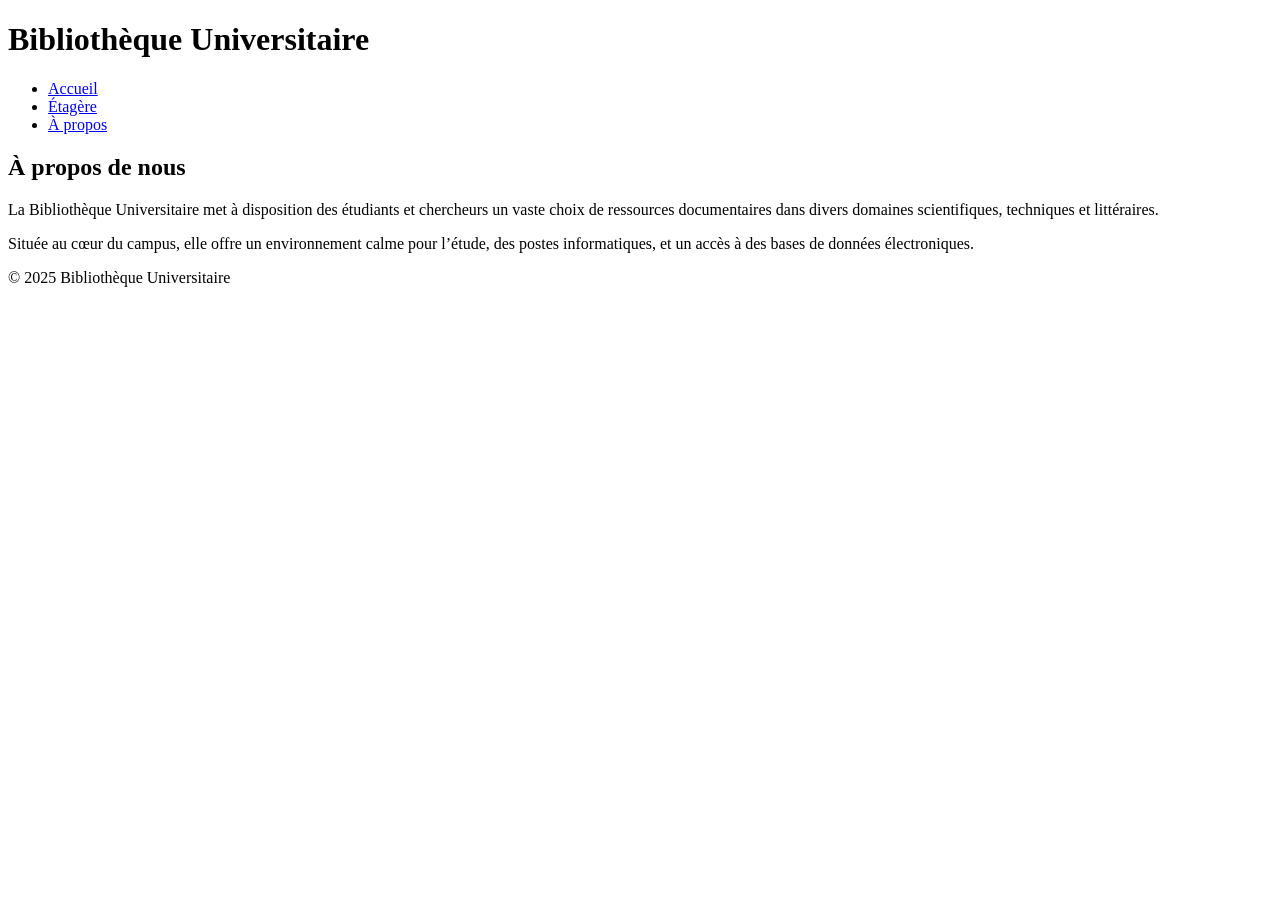
==== about.html @ 2bcfbedb "Gtfd Dr tgcc" ====
<!-- about.html -->
<!DOCTYPE html>
<html lang="fr">
<head>
    <meta charset="UTF-8">
    <meta name="viewport" content="width=device-width, initial-scale=1.0">
    <title>À propos - Bibliothèque Universitaire</title>
    <link rel="stylesheet" href="style.css">
</head>
<body>
    <header>
        <h1>Bibliothèque Universitaire</h1>
        <nav>
            <ul>
                <li><a href="index.html">Accueil</a></li>
                <li><a href="books.html">Étagère</a></li>
                <li><a href="about.html">À propos</a></li>
            </ul>
        </nav>
    </header>
    <main>
        <section class="about">
            <h2>À propos de nous</h2>
            <p>La Bibliothèque Universitaire met à disposition des étudiants et chercheurs un vaste choix de ressources documentaires dans divers domaines scientifiques, techniques et littéraires.</p>
            <p>Située au cœur du campus, elle offre un environnement calme pour l’étude, des postes informatiques, et un accès à des bases de données électroniques.</p>
        </section>
    </main>
    <footer>
        <p>&copy; 2025 Bibliothèque Universitaire</p>
    </footer>
</body>
</html>
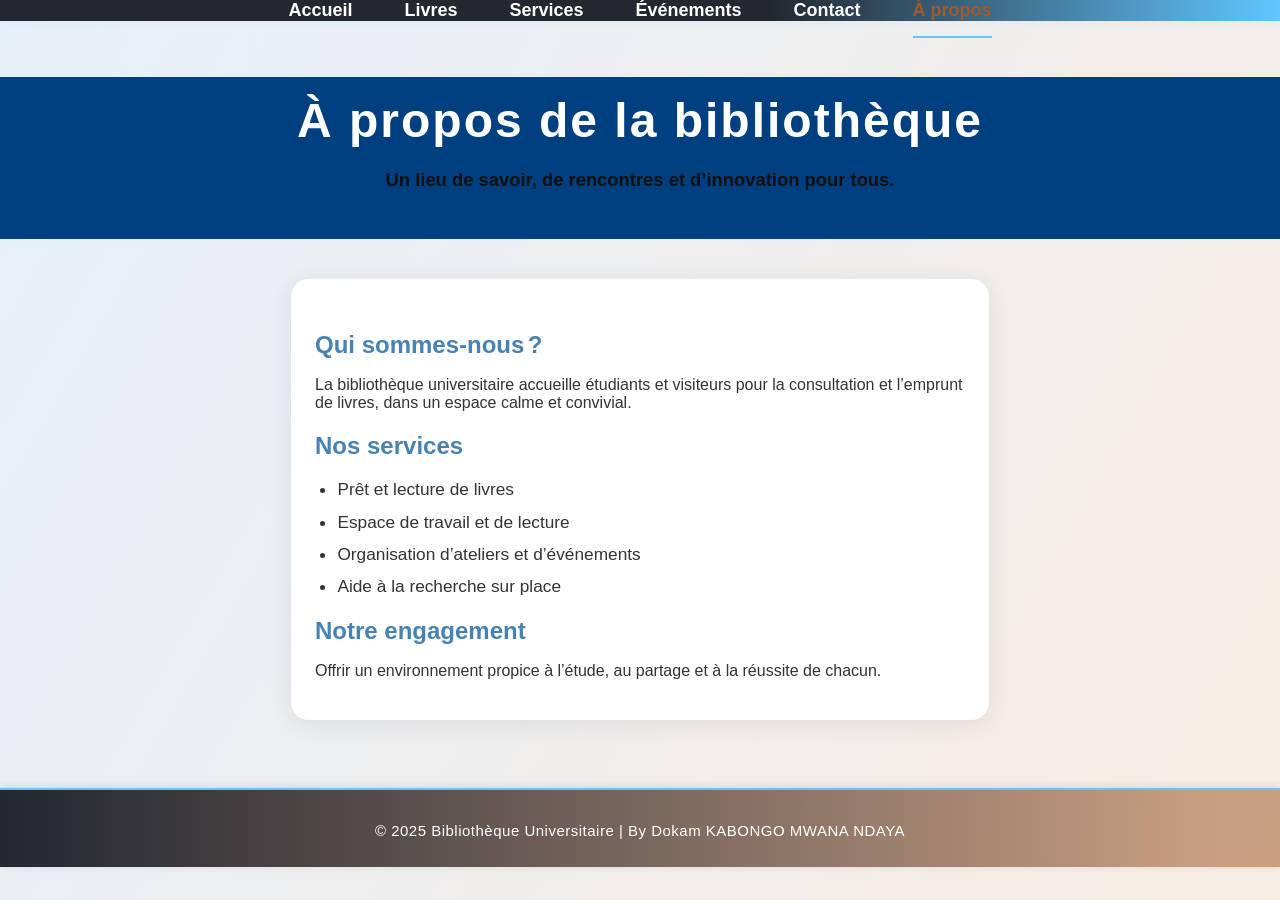
==== commit b97b9555: "nouveau ficher" ====
--- a/about.html
+++ b/about.html
@@ -1,4 +1,3 @@
-<!-- about.html -->
 <!DOCTYPE html>
 <html lang="fr">
 <head>
@@ -8,25 +7,46 @@
     <link rel="stylesheet" href="style.css">
 </head>
 <body>
+    <nav>
+        <ul>
+            <li><a href="index.html">Accueil</a></li>
+            <li><a href="books.html">Livres</a></li>
+            <li><a href="services.html">Services</a></li>
+            <li><a href="events.html">Événements</a></li>
+            <li><a href="contact.html">Contact</a></li>
+            <li><a href="about.html" class="active">À propos</a></li>
+        </ul>
+    </nav>
+
     <header>
-        <h1>Bibliothèque Universitaire</h1>
-        <nav>
+        <h1 class="main-title">À propos de la bibliothèque</h1>
+        <div class="about-slogan">
+            Un lieu de savoir, de rencontres et d’innovation pour tous.
+        </div>
+    </header>
+
+    <main>
+        <section class="about-simple-section">
+            <h2>Qui sommes-nous ?</h2>
+            <p>
+                La bibliothèque universitaire accueille étudiants et visiteurs pour la consultation et l’emprunt de livres, dans un espace calme et convivial.
+            </p>
+            <h2>Nos services</h2>
             <ul>
-                <li><a href="index.html">Accueil</a></li>
-                <li><a href="books.html">Étagère</a></li>
-                <li><a href="about.html">À propos</a></li>
+                <li>Prêt et lecture de livres</li>
+                <li>Espace de travail et de lecture</li>
+                <li>Organisation d’ateliers et d’événements</li>
+                <li>Aide à la recherche sur place</li>
             </ul>
-        </nav>
-    </header>
-    <main>
-        <section class="about">
-            <h2>À propos de nous</h2>
-            <p>La Bibliothèque Universitaire met à disposition des étudiants et chercheurs un vaste choix de ressources documentaires dans divers domaines scientifiques, techniques et littéraires.</p>
-            <p>Située au cœur du campus, elle offre un environnement calme pour l’étude, des postes informatiques, et un accès à des bases de données électroniques.</p>
+            <h2>Notre engagement</h2>
+            <p>
+                Offrir un environnement propice à l’étude, au partage et à la réussite de chacun.
+            </p>
         </section>
     </main>
+
     <footer>
-        <p>&copy; 2025 Bibliothèque Universitaire</p>
+        <p>&copy; 2025 Bibliothèque Universitaire | By Dokam KABONGO MWANA NDAYA</p>
     </footer>
 </body>
-</html>
+</html>
--- a/style.css
+++ b/style.css
@@ -0,0 +1,584 @@
+body {
+  margin: 0;
+  min-height: 100vh;
+  font-family: 'Segoe UI', Arial, sans-serif;
+  background: linear-gradient(120deg, #e6f0fa 0%, #f8ede3 100%);
+  color: #222;
+}
+
+nav {
+  background: linear-gradient(90deg, #23272F 60%, #60c6ff 100%);
+  box-shadow: 0 2px 10px rgba(96,198,255,0.07);
+}
+
+nav ul {
+  list-style: none;
+  margin: 0;
+  padding: 0;
+  display: flex;
+  justify-content: center;
+}
+
+nav ul li {
+  margin: 0 18px;
+}
+
+nav ul li a {
+  color: #fff;
+  text-decoration: none;
+  font-size: 18px;
+  padding: 16px 0;
+  border-bottom: 2px solid transparent;
+  transition: color 0.3s, border-bottom 0.3s;
+}
+
+nav ul li a.active,
+nav ul li a:hover {
+  color: #a05a2c;
+  border-bottom: 2.5px solid #60c6ff;
+}
+
+header {
+  text-align: center;
+  margin-top: 56px;
+}
+
+.main-title {
+  font-size: 3em;
+  letter-spacing: 2px;
+  font-weight: bold;
+  margin-bottom: 8px;
+  margin-top: 0;
+}
+
+.main-title a {
+  text-decoration: none;
+  background: linear-gradient(90deg, #60c6ff 25%, #a05a2c 75%);
+  background-clip: text;
+  -webkit-background-clip: text;
+  color: transparent;
+  -webkit-text-fill-color: transparent;
+  text-shadow: 1px 1px 16px #60c6ff33, 0 2px 10px #a05a2c22;
+}
+
+.main-title span {
+  color: #a05a2c;
+  font-size: 1.2em;
+  text-shadow: 1px 1px 8px #a05a2c33;
+  font-weight: bolder;
+}
+
+.subtitle {
+  color: #000000;
+  font-size: 1.3em;
+  margin-bottom: 35px;
+  font-weight: 400;
+  letter-spacing: 1px;
+}
+
+.hero {
+  display: flex;
+  flex-wrap: wrap;
+  align-items: center;
+  justify-content: center;
+  background: #fff;
+  border-radius: 24px;
+  margin: 36px auto 0 auto;
+  max-width: 850px;
+  box-shadow: 0 8px 32px #60c6ff1c, 0 1.5px 6px #a05a2c22;
+  padding: 36px 32px;
+}
+
+.hero-img {
+  width: 220px;
+  margin-right: 40px;
+  border-radius: 18px;
+  box-shadow: 0 2px 16px #60c6ff18;
+}
+
+.hero-content {
+  max-width: 420px;
+}
+
+.hero-content h2 {
+  color: #60c6ff;
+  font-size: 2em;
+  margin-top: 0;
+  margin-bottom: 12px;
+  font-weight: 600;
+}
+
+.hero-content p {
+  color: #23272F;
+  font-size: 1.15em;
+  margin-bottom: 24px;
+}
+
+.hero-btn {
+  display: inline-block;
+  background: linear-gradient(90deg, #60c6ff 80%, #a05a2c 100%);
+  color: #fff;
+  font-size: 1.1em;
+  padding: 13px 37px;
+  border: none;
+  border-radius: 9px;
+  font-weight: bold;
+  cursor: pointer;
+  letter-spacing: 1px;
+  box-shadow: 0 2px 16px #60c6ff44;
+  transition: background 0.25s, transform 0.16s;
+  text-decoration: none;
+}
+
+.hero-btn:hover {
+  background: linear-gradient(90deg, #a05a2c 30%, #60c6ff 100%);
+  transform: scale(1.06);
+  color: #fff;
+}
+
+.atouts {
+  max-width: 900px;
+  margin: 54px auto 0 auto;
+  text-align: center;
+}
+
+.atouts h3 {
+  font-size: 1.7em;
+  color: #a05a2c;
+  margin-bottom: 26px;
+}
+
+.atouts-list {
+  display: flex;
+  flex-wrap: wrap;
+  justify-content: center;
+  gap: 32px;
+}
+
+.atout {
+  background: #fff;
+  box-shadow: 0 2px 16px #60c6ff15;
+  border-radius: 14px;
+  padding: 28px 22px 20px 22px;
+  max-width: 260px;
+  min-width: 200px;
+  margin: 0 10px;
+  transition: transform 0.21s, box-shadow 0.21s;
+}
+
+.atout:hover {
+  transform: translateY(-7px) scale(1.03);
+  box-shadow: 0 8px 32px #a05a2c22;
+}
+
+.atout-icon {
+  font-size: 2.3em;
+  margin-bottom: 8px;
+  display: inline-block;
+}
+
+.atout h4 {
+  color: #60c6ff;
+  margin: 0 0 10px 0;
+  font-size: 1.15em;
+  font-weight: bold;
+}
+
+.atout p {
+  color: #23272F;
+  font-size: 1em;
+  margin: 0;
+}
+
+footer {
+  margin-top: 68px;
+  background: linear-gradient(90deg, #23272F, #a05a2c88 95%);
+  color: #fff;
+  text-align: center;
+  padding: 17px 0 13px 0;
+  font-size: 15px;
+  letter-spacing: 0.5px;
+  width: 100%;
+  border-top: 2.2px solid #60c6ff;
+  box-shadow: 0 -1.5px 8px #23272f22;
+}
+
+@media (max-width: 900px) {
+  .hero {
+    flex-direction: column;
+    padding: 24px 10px;
+  }
+  .hero-img {
+    margin: 0 0 20px 0;
+    width: 170px;
+  }
+  .atouts-list {
+    flex-direction: column;
+    gap: 24px;
+  }
+}
+.hero {
+  position: relative;
+  display: flex;
+  align-items: center;
+  justify-content: center;
+  min-height: 250px;
+  background: none;
+  border-radius: 24px;
+  margin: 36px auto 0 auto;
+  max-width: 850px;
+  box-shadow: 0 8px 32px #60c6ff1c, 0 1.5px 6px #a05a2c22;
+  padding: 36px 32px;
+  overflow: hidden;
+}
+
+.hero-alarm {
+  position: absolute;
+  top: 0;
+  left: 50%;
+  transform: translateX(-50%);
+  width: 100%;
+  height: 100%;
+  object-fit: cover;
+  opacity: 0.55;          
+  z-index: 1;
+  pointer-events: none;   
+}
+
+.hero-content {
+  position: relative;
+  z-index: 2;             
+  max-width: 420px;
+  text-align: center;
+  width: 100%;
+}
+
+.hero-content h2,
+.hero-content p {
+  background: rgba(255,255,255,0.85); 
+  display: inline-block;
+  padding: 8px 18px;
+  border-radius: 8px;
+  margin-bottom: 10px;
+}
+
+.stock-list {
+  max-width: 900px;
+  margin: 50px auto 0 auto;
+  background: #fff;
+  border-radius: 16px;
+  box-shadow: 0 2px 16px #60c6ff18;
+  padding: 32px 22px;
+  text-align: center;
+}
+
+.stock-list h3 {
+  font-size: 1.5em;
+  color: #60c6ff;
+  margin-bottom: 26px;
+}
+
+.stock-list table {
+  width: 100%;
+  border-collapse: collapse;
+  margin-top: 15px;
+  background: #f8f8ff;
+  border-radius: 10px;
+  overflow: hidden;
+}
+
+.stock-list th, .stock-list td {
+  padding: 13px 8px;
+  text-align: center;
+  border-bottom: 1px solid #e6e6e6;
+}
+
+.stock-list th {
+  background: #60c6ff22;
+  color: #23272F;
+  font-weight: bold;
+}
+
+.stock-list tbody tr:last-child td {
+  border-bottom: none;
+}
+
+.stock-list td {
+  color: #23272F;
+}
+
+.stock-list td:last-child {
+  font-weight: bold;
+  color: #27ae60;
+}
+
+.stock-list td:last-child:contains("Emprunté") {
+  color: #e74c3c;
+}
+
+body {
+    font-family: Arial, sans-serif;
+    margin: 0;
+    padding: 0;
+    background-color: #f4f4f4;
+    color: #333;
+}
+header {
+    background-color: #004080;
+    color: white;
+    padding: 1rem;
+    text-align: center;
+}
+nav ul {
+    list-style: none;
+    padding: 0;
+    display: flex;
+    justify-content: center;
+    gap: 1rem;
+}
+nav a {
+    color: white;
+    text-decoration: none;
+    font-weight: bold;
+}
+.hero {
+    text-align: center;
+    padding: 2rem;
+    background-color: #e6f0ff;
+}
+.hero .btn {
+    padding: 0.5rem 1rem;
+    background-color: #004080;
+    color: white;
+    border: none;
+    text-decoration: none;
+    margin-top: 1rem;
+    display: inline-block;
+}
+.books {
+    padding: 1rem;
+}
+#searchBar {
+    width: 100%;
+    padding: 0.5rem;
+    margin-bottom: 1rem;
+    border: 1px solid #ccc;
+    border-radius: 4px;
+}
+.book-grid {
+    display: grid;
+    grid-template-columns: repeat(auto-fill, minmax(200px, 1fr));
+    gap: 1rem;
+}
+.book {
+    background: white;
+    padding: 1rem;
+    border: 1px solid #ddd;
+    border-radius: 5px;
+    text-align: center;
+}
+.book img {
+    max-width: 100%;
+    height: auto;
+    margin-bottom: 0.5rem;
+}
+
+.services-list {
+  display: flex;
+  flex-wrap: wrap;
+  justify-content: center;
+  gap: 2rem;
+  margin-top: 2rem;
+}
+.service-card {
+  background: #fff;
+  border-radius: 1rem;
+  box-shadow: 0 4px 24px rgba(30,30,60,0.13);
+  padding: 2rem 1.5rem;
+  text-align: center;
+  width: 250px;
+  transition: transform 0.2s, box-shadow 0.2s;
+}
+
+.service-card:hover {
+  transform: translateY(-8px) scale(1.04);
+  box-shadow: 0 8px 32px rgba(30,30,60,0.18);
+}
+
+.service-icon {
+  font-size: 3rem;
+  margin-bottom: 1rem;
+}
+
+.service-title {
+  font-weight: 700;
+  margin-bottom: 0.5rem;
+}
+
+.service-desc {
+  color: #555;
+  font-size: 1rem;
+}
+
+@media (max-width: 800px) {
+  .services-list { flex-direction: column; align-items: center;}
+}
+
+
+.events-list {
+  display: flex;
+  flex-direction: column;
+  gap: 2.5rem;
+  margin: 2.5rem auto;
+  max-width: 900px;
+}
+
+.event-card {
+  background: #fff;
+  border-radius: 1.2rem;
+  box-shadow: 0 4px 24px rgba(30,30,60,0.12);
+  display: flex;
+  flex-wrap: wrap;
+  overflow: hidden;
+  transition: transform 0.18s, box-shadow 0.18s;
+}
+
+.event-card:hover {
+  transform: scale(1.015);
+  box-shadow: 0 8px 32px rgba(30,30,60,0.19);
+}
+
+.event-media {
+  flex: 1 1 230px;
+  min-width: 230px;
+  max-width: 320px;
+  background: #f0f0f0;
+  display: flex;
+  align-items: center;
+  justify-content: center;
+  overflow: hidden;
+}
+
+.event-media img, 
+.event-media video {
+  width: 100%;
+  height: 100%;
+  object-fit: cover;
+  border: none;
+}
+
+.event-content {
+  flex: 2 1 400px;
+  padding: 1.5rem 2rem;
+  display: flex;
+  flex-direction: column;
+  justify-content: center;
+}
+
+.event-date {
+  color: #4682b4;
+  font-weight: bold;
+  font-size: 1.1rem;
+  margin-bottom: 0.7rem;
+}
+
+.event-title {
+  font-size: 1.4rem;
+  font-weight: bold;
+  margin-bottom: 0.5rem;
+  display: flex;
+  align-items: center;
+  gap: 0.5rem;
+}
+
+.event-desc {
+  color: #555;
+  font-size: 1.05rem;
+}
+
+@media (max-width: 800px) {
+  .events-list {
+    max-width: 100%;
+    padding: 0 1rem;
+  }
+  .event-card {
+    flex-direction: column;
+  }
+  .event-media, .event-content {
+    max-width: 100%;
+    min-width: 0;
+    padding: 0;
+  }
+  .event-content {
+    padding: 1.2rem;
+  }
+}
+
+.contact-simple {
+  max-width: 500px;
+  margin: 40px auto 60px auto;
+  background: #fff;
+  border-radius: 1.2rem;
+  box-shadow: 0 4px 24px rgba(30,30,60,0.09);
+  padding: 2rem 1.5rem;
+  font-size: 1.15rem;
+}
+.contact-simple h2 {
+  color: #4682b4;
+  margin-bottom: 1rem;
+  text-align: center;
+}
+.contact-simple ul {
+  list-style: none;
+  padding: 0;
+}
+.contact-simple li {
+  margin-bottom: 1.1rem;
+}
+.contact-simple a {
+  color: #4682b4;
+  text-decoration: none;
+}
+.contact-simple a:hover {
+  text-decoration: underline;
+}
+.contact-simple ul ul {
+  margin-top: 0.2rem;
+  margin-bottom: 0.2rem;
+  padding-left: 1.2rem;
+  font-size: 1rem;
+}
+
+.about-slogan {
+  color: #111;
+  font-size: 1.15rem;
+  font-weight: bold;
+  margin: 1.3rem 0 2rem 0;
+  text-align: center;
+}
+.about-simple-section {
+  max-width: 650px;
+  margin: 2.5rem auto 2.5rem auto;
+  background: #fff;
+  border-radius: 1.1rem;
+  box-shadow: 0 4px 24px rgba(30,30,60,0.09);
+  padding: 2rem 1.5rem 1.5rem 1.5rem;
+}
+.about-simple-section h2 {
+  color: #4682b4;
+  margin-bottom: 1.1rem;
+  text-align: left;
+}
+.about-simple-section ul {
+  margin: 1.2rem 0 0.5rem 0;
+  padding-left: 1.4rem;
+}
+.about-simple-section li {
+  margin-bottom: 0.7rem;
+  font-size: 1.08rem;
+}
+@media (max-width: 700px) {
+  .about-simple-section {
+    padding: 1.2rem 0.7rem 1rem 0.7rem;
+  }
+}
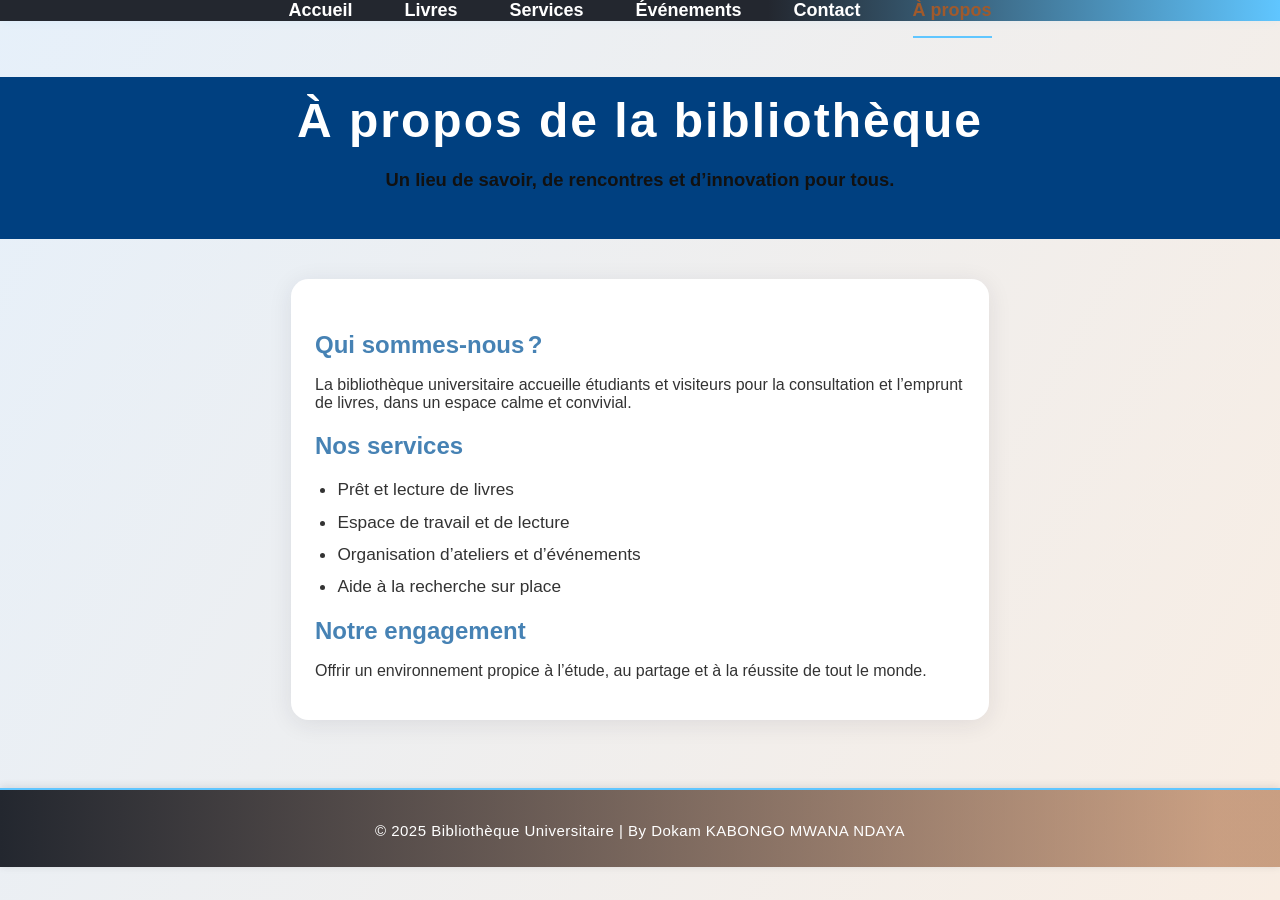
==== commit 6efd21ed: "modification de about.html modification de la page à propos , texte simplifié et adapté aux services" ====
--- a/about.html
+++ b/about.html
@@ -27,20 +27,20 @@
 
     <main>
         <section class="about-simple-section">
-            <h2>Qui sommes-nous ?</h2>
-            <p>
+          <h2>Qui sommes-nous ?</h2>
+           <p>
                 La bibliothèque universitaire accueille étudiants et visiteurs pour la consultation et l’emprunt de livres, dans un espace calme et convivial.
-            </p>
-            <h2>Nos services</h2>
-            <ul>
-                <li>Prêt et lecture de livres</li>
-                <li>Espace de travail et de lecture</li>
-                <li>Organisation d’ateliers et d’événements</li>
-                <li>Aide à la recherche sur place</li>
-            </ul>
+          </p>
+           <h2>Nos services</h2>
+           <ul>
+              <li>Prêt et lecture de livres</li>
+              <li>Espace de travail et de lecture</li>
+             <li>Organisation d’ateliers et d’événements</li>
+             <li>Aide à la recherche sur place</li>
+           </ul>
             <h2>Notre engagement</h2>
             <p>
-                Offrir un environnement propice à l’étude, au partage et à la réussite de chacun.
+                Offrir un environnement propice à l’étude, au partage et à la réussite de tout le monde.
             </p>
         </section>
     </main>
@@ -49,4 +49,4 @@
         <p>&copy; 2025 Bibliothèque Universitaire | By Dokam KABONGO MWANA NDAYA</p>
     </footer>
 </body>
-</html>+</html>
